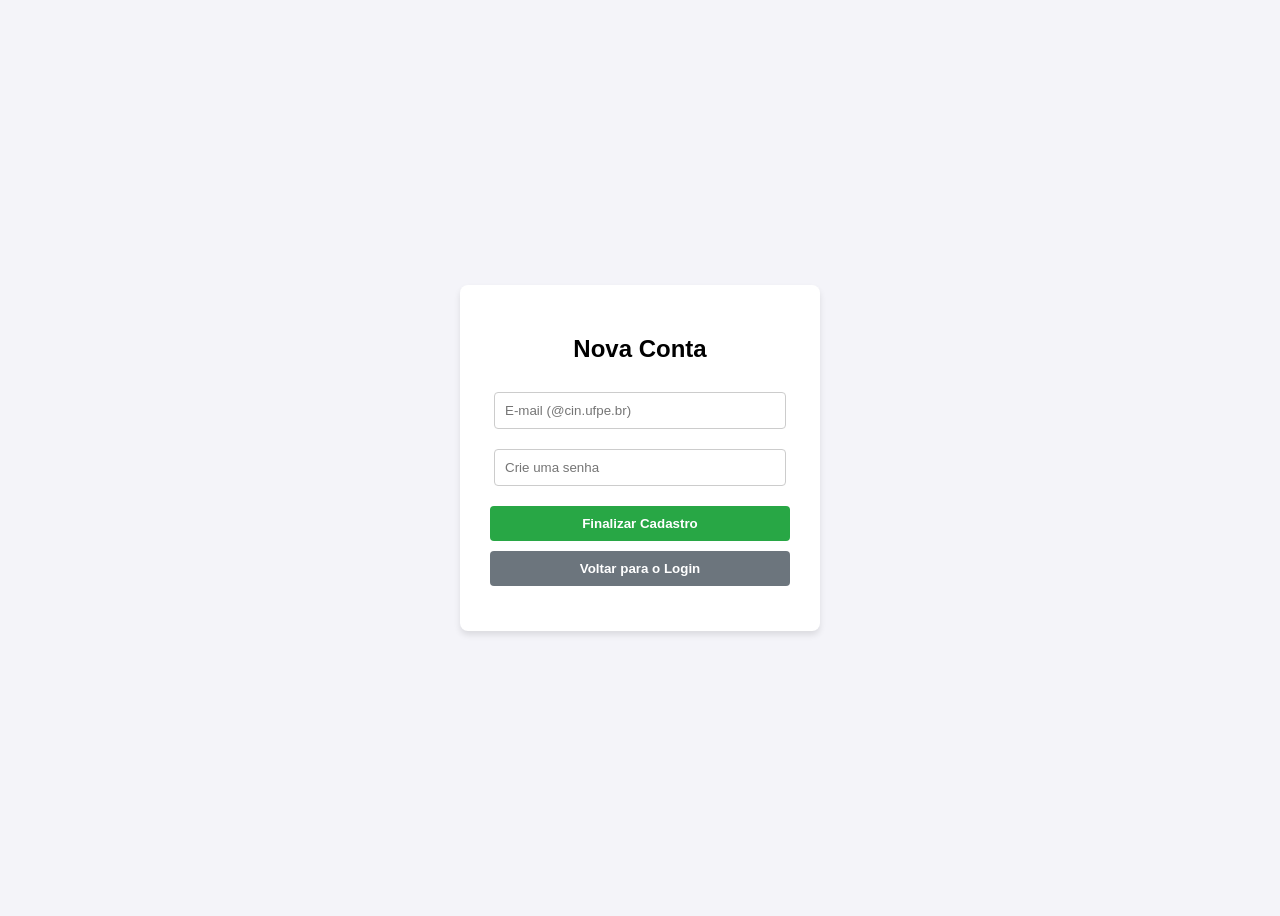
==== frontend/cadastro.html @ 76b3e102 "feat: front do login e cadastro de usuário" ====
<!DOCTYPE html>
<html lang="pt-BR">
<head>
    <meta charset="UTF-8">
    <title>Cadastro - Reservas CIn</title>
    <style>
        body { font-family: Arial, sans-serif; display: flex; justify-content: center; align-items: center; height: 100vh; background-color: #f4f4f9; }
        .login-box { background: #fff; padding: 30px; border-radius: 8px; box-shadow: 0 4px 6px rgba(0,0,0,0.1); width: 300px; text-align: center; }
        input { width: 90%; padding: 10px; margin: 10px 0; border: 1px solid #ccc; border-radius: 4px; }
        button { width: 100%; padding: 10px; margin-top: 10px; border: none; border-radius: 4px; cursor: pointer; color: white; font-weight: bold;}
        .btn-cadastro { background-color: #28a745; }
        .btn-voltar { background-color: #6c757d; margin-top: 10px; }
        #msg-auth { margin-top: 15px; font-size: 14px; }
    </style>
</head>
<body>
    <div class="login-box">
        <h2>Nova Conta</h2>
        <input type="email" id="email" placeholder="E-mail (@cin.ufpe.br)" required>
        <input type="password" id="senha" placeholder="Crie uma senha" required>
        
        <button class="btn-cadastro" onclick="registrar()">Finalizar Cadastro</button>
        <button class="btn-voltar" onclick="window.location.href='/'">Voltar para o Login</button>
        
        <div id="msg-auth"></div>
    </div>

    <script>
        async function registrar() {
            const email = document.getElementById('email').value;
            const senha = document.getElementById('senha').value;
            const msg = document.getElementById('msg-auth');

            // Validação de segurança no Frontend
            if (!email.endsWith('@cin.ufpe.br')) {
                msg.textContent = "Erro: É obrigatório usar um e-mail do CIn.";
                msg.style.color = "red";
                return;
            }
            if (senha.length < 4) {
                msg.textContent = "Erro: A senha precisa ter pelo menos 4 caracteres.";
                msg.style.color = "red";
                return;
            }

            try {
                // Chama a rota de cadastro no Python
                const response = await fetch('/cadastro', {
                    method: 'POST',
                    headers: { 'Content-Type': 'application/json' },
                    body: JSON.stringify({ email, senha })
                });
                
                const result = await response.json();

                if (response.ok) {
                    msg.textContent = "Cadastro realizado! Voltando ao login...";
                    msg.style.color = "green";
                    // Redireciona automaticamente para o login após 2 segundos
                    setTimeout(() => window.location.href = '/', 2000);
                } else {
                    msg.textContent = result.erro;
                    msg.style.color = "red";
                }
            } catch (error) {
                msg.textContent = "Erro de conexão com o servidor.";
                msg.style.color = "red";
            }
        }
    </script>
</body>
</html>
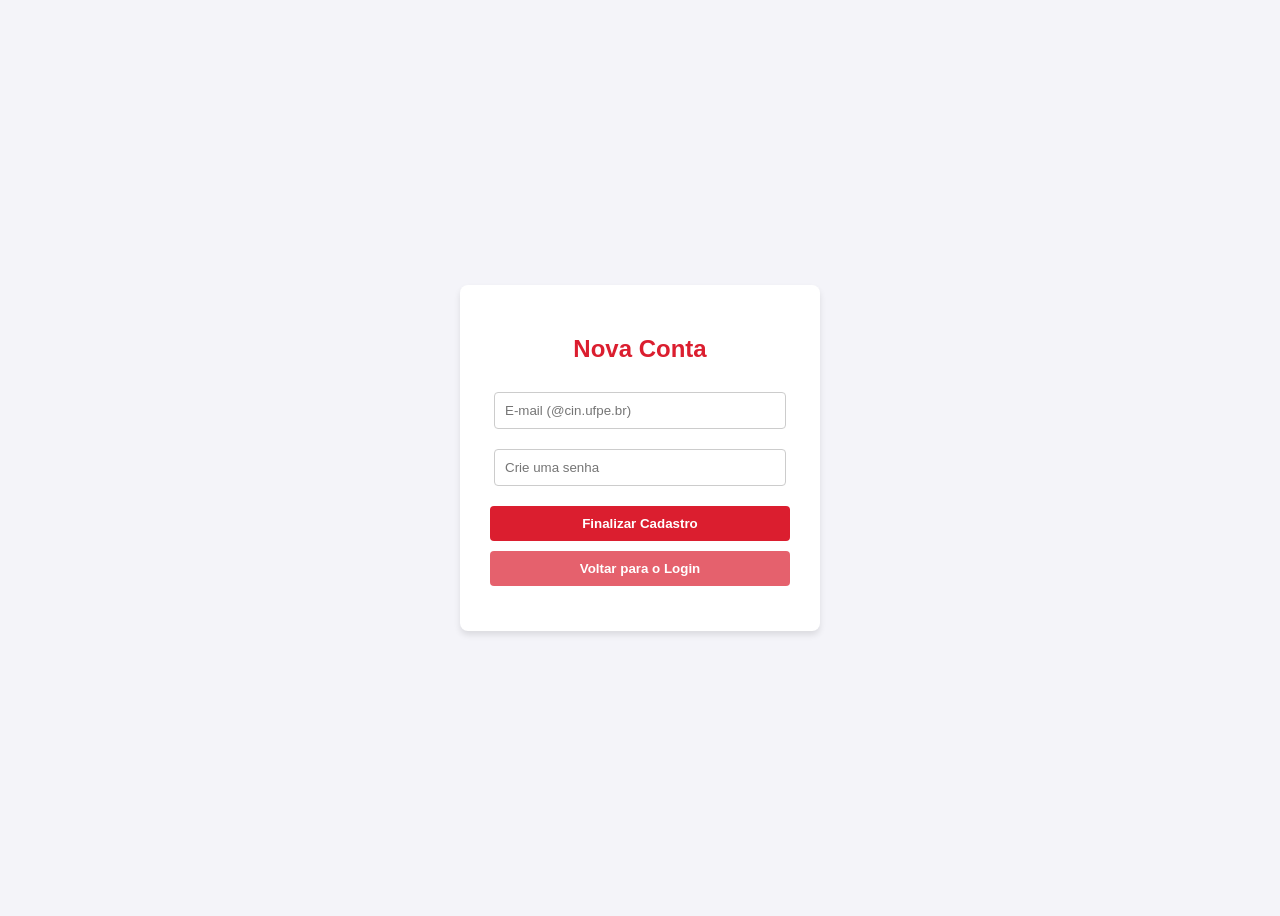
==== commit 450f020b: "style: Alteração nas cores nas telas de cadastro, login e reservas" ====
--- a/frontend/cadastro.html
+++ b/frontend/cadastro.html
@@ -5,11 +5,11 @@
     <title>Cadastro - Reservas CIn</title>
     <style>
         body { font-family: Arial, sans-serif; display: flex; justify-content: center; align-items: center; height: 100vh; background-color: #f4f4f9; }
-        .login-box { background: #fff; padding: 30px; border-radius: 8px; box-shadow: 0 4px 6px rgba(0,0,0,0.1); width: 300px; text-align: center; }
+        .login-box { background: #fff; color: #DB1E2F ;padding: 30px; border-radius: 8px; box-shadow: 0 4px 6px rgba(0,0,0,0.1); width: 300px; text-align: center; }
         input { width: 90%; padding: 10px; margin: 10px 0; border: 1px solid #ccc; border-radius: 4px; }
         button { width: 100%; padding: 10px; margin-top: 10px; border: none; border-radius: 4px; cursor: pointer; color: white; font-weight: bold;}
-        .btn-cadastro { background-color: #28a745; }
-        .btn-voltar { background-color: #6c757d; margin-top: 10px; }
+        .btn-cadastro { background-color: #DB1E2F; }
+        .btn-voltar { background-color: #DB1E2FB3; margin-top: 10px; }
         #msg-auth { margin-top: 15px; font-size: 14px; }
     </style>
 </head>
